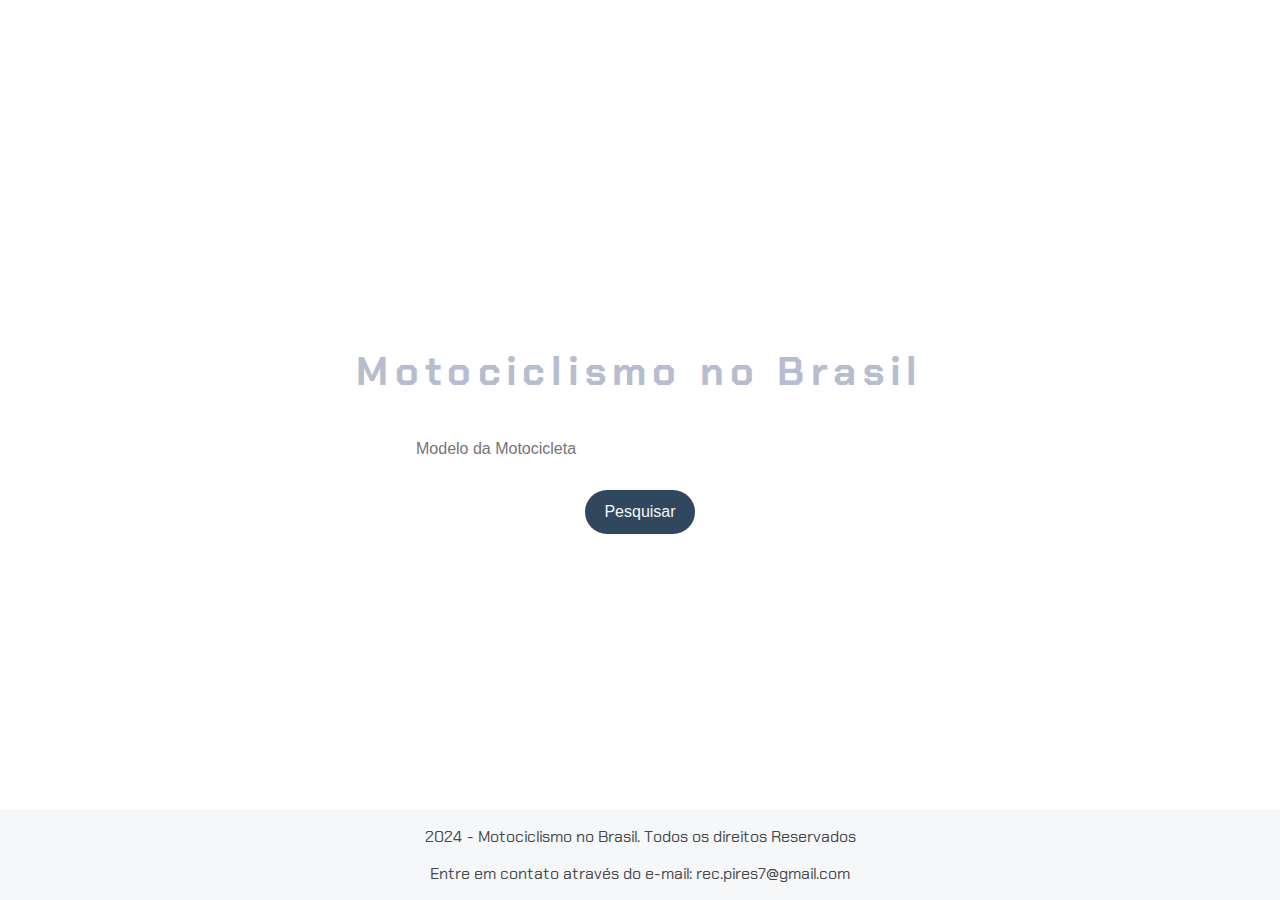
==== index.html @ e1344e50 "Add files via upload" ====
<!DOCTYPE html>
<html lang="pt-BR">
<head>
    <meta charset="UTF-8">
    <meta name="viewport" content="width=device-width, initial-scale=1.0">
    <link rel="stylesheet" href="style.css">
    <title>Motociclismo</title>
</head>
<body>
    <header>
        <h1>Motociclismo no Brasil</h1>
    </header>
    <main>
        <section>
            <input type="text" placeholder="Modelo da Motocicleta">
            <button type="submit">Pesquisar</button>
        </section>   
    </main>
    <footer>
        <p>2024 - Motociclismo no Brasil. Todos os direitos Reservados</p>
        <p>Entre em contato através do e-mail: rec.pires7@gmail.com</p>
    </footer>
</body>
</html>
---- style.css ----
/* Importa a fonte Chakra Petch do Google Fonts */
@import url('https://fonts.googleapis.com/css2?family=Chakra+Petch:ital,wght@0,300;0,400;0,500;0,600;0,700;1,300;1,400;1,500;1,600;1,700&display=swap');

/* Estiliza o corpo da página */
body {
    font-family: "Chakra Petch", sans-serif; /* Define a fonte padrão */
    background-image:url(motociclista.jpg);
    background-size: cover;
    background-position: center;
    display: flex; /* Usa Flexbox para layout */
    flex-direction: column; /* Alinha os itens na vertical */
    align-items: center; /* Centraliza os itens horizontalmente */
    justify-content: center; /* Centraliza os itens verticalmente */
    height: 100vh; /* Preenche a altura total da viewport */
    margin: 0; /* Remove a margem padrão */
    padding: 0; /* Remove o padding padrão */
}

/* Estiliza os títulos h1 */
h1 {
    font-size: 2.5rem; /* Tamanho da fonte */
    color: #b6bdce; /* Cor do texto */
    text-align: center; /* Alinha o texto ao centro */
    letter-spacing: 0.4rem; /* Espaçamento entre letras */
}

/* Estiliza as seções da página */
section {
    display: flex; /* Usa Flexbox para layout */
    flex-direction: column; /* Alinha os itens na vertical */
    align-items: center; /* Centraliza os itens horizontalmente */
    margin-bottom: 3rem; /* Espaçamento abaixo de cada seção */
}

/* Estiliza os inputs dentro das seções */
section input {
    width: 30rem; /* Largura dos inputs */
    border: none; /* Remove a borda padrão */
    padding: 1rem; /* Espaçamento interno */
    border-radius: 1.5rem; /* Borda arredondada */
    margin-bottom: 1rem; /* Espaçamento abaixo dos inputs */
    color: #45474B; /* Cor do texto */
    font-size: 1rem; /* Tamanho da fonte */
    box-sizing: border-box; /* Inclui padding e border na largura total */
}

/* Estiliza os botões dentro das seções */
section button {
    padding: 0.8rem 1.2rem; /* Espaçamento interno do botão */
    border: none; /* Remove a borda padrão */
    border-radius: 1.5rem; /* Borda arredondada */
    background-color: #30475E; /* Cor de fundo do botão */
    color: #F5F7F8; /* Cor do texto do botão */
    font-size: 1rem; /* Tamanho da fonte */
    cursor: pointer; /* Muda o cursor para indicar que é clicável */
}

/* Adiciona efeito hover ao botão de pesquisa */
section button:hover {
    background-color: #30475E; /* Muda a cor de fundo ao passar o mouse */
    box-shadow: 0 4px 8px rgba(0, 0, 0, 0.2); /* Adiciona uma sombra mais intensa */
}

/* Estiliza a caixa de resultados da pesquisa */
.resultados-pesquisa {
    width: 60rem; /* Largura máxima da caixa de resultados */
    height: 46vh; /* Altura máxima da caixa de resultados */
    overflow-y: auto; /* Adiciona rolagem vertical se necessário */
    margin-top: 1rem; /* Espaçamento acima da caixa de resultados */
    padding: 1rem; /* Espaçamento interno */
    border-radius: 0.6rem; /* Borda arredondada */
}

/* Estiliza cada item de resultado */
.item-resultado {
    background: #FFFFFF; /* Cor de fundo dos itens */
    border-radius: 0.6rem; /* Borda arredondada */
    padding: 1rem; /* Espaçamento interno */
    margin-bottom: 1rem; /* Espaçamento abaixo dos itens */
    box-shadow: 0 2px 4px rgba(0, 0, 0, 0.1); /* Sombra leve */
}

/* Estiliza os títulos dentro dos itens de resultado */
.item-resultado h2 {
    font-size: 1.5rem; /* Tamanho da fonte */
    color: #222831; /* Cor do texto */
}

/* Estiliza os links dentro dos itens de resultado */
.item-resultado a {
    text-decoration: none; /* Remove o sublinhado padrão dos links */
    color: #30475E; /* Cor do texto dos links */
}

/* Estiliza os links quando são passados o mouse sobre */
.item-resultado a:hover {
    text-decoration: underline; /* Adiciona sublinhado ao passar o mouse */
}

/* Estiliza a descrição meta dentro dos itens de resultado */
.descricao-meta {
    color: #45474B; /* Cor do texto */
    margin: 0.5rem 0; /* Margem acima e abaixo */
}

/* Estiliza o rodapé da página */
footer {
    background-color: #F5F7F8; /* Cor de fundo do rodapé */
    color: #45474B; /* Cor do texto */
    text-align: center; /* Alinha o texto ao centro */
    padding: 0; /* Espaçamento interno */
    width: 100%; /* Largura total da página */
    position: absolute; /* Posiciona o rodapé */
    bottom: 0; /* Alinha ao fundo da página */
    font-size: 1rem; /* Tamanho da fonte */
}

@media (max-width: 768px) {
    h1 {
        font-size: 2rem; /* Tamanho da fonte em telas menores */
        letter-spacing: 0.2rem; /* Espaçamento entre letras em telas menores */
    }

    section input {
        width: 25rem; /* Largura dos inputs em telas menores */
        padding: 0.8rem; /* Espaçamento interno em telas menores */
    }

    .resultados-pesquisa {
        width: 40rem; /* Largura da caixa de resultados em telas menores */
        height: 40vh; /* Altura da caixa de resultados em telas menores */
    }

    .item-resultado h2 {
        font-size: 1.3rem; /* Tamanho da fonte dos títulos em telas menores */
    }
}

/* Responsividade para celulares */
@media (max-width: 480px) {

    h1 {
        font-size: 1.8rem; /* Tamanho da fonte em telas pequenas */
        letter-spacing: 0.1rem; /* Espaçamento entre letras em telas pequenas */
    }

    section input {
        width: 17rem; /* Largura total dos inputs em telas pequenas */
    }

    section button {
        padding: 0.6rem 1rem; /* Espaçamento interno do botão em telas pequenas */
        font-size: 0.9rem; /* Tamanho da fonte do botão em telas pequenas */
    }

    .resultados-pesquisa {
        width: 90%; /* Largura da caixa de resultados em telas pequenas */
        height: 50vh; /* Altura da caixa de resultados em telas pequenas */
    }

    .item-resultado h2 {
        font-size: 1.1rem; /* Tamanho da fonte dos títulos em telas pequenas */
    }

    footer {
        font-size: 0.9rem; /* Tamanho da fonte do rodapé em telas pequenas */
    }
}
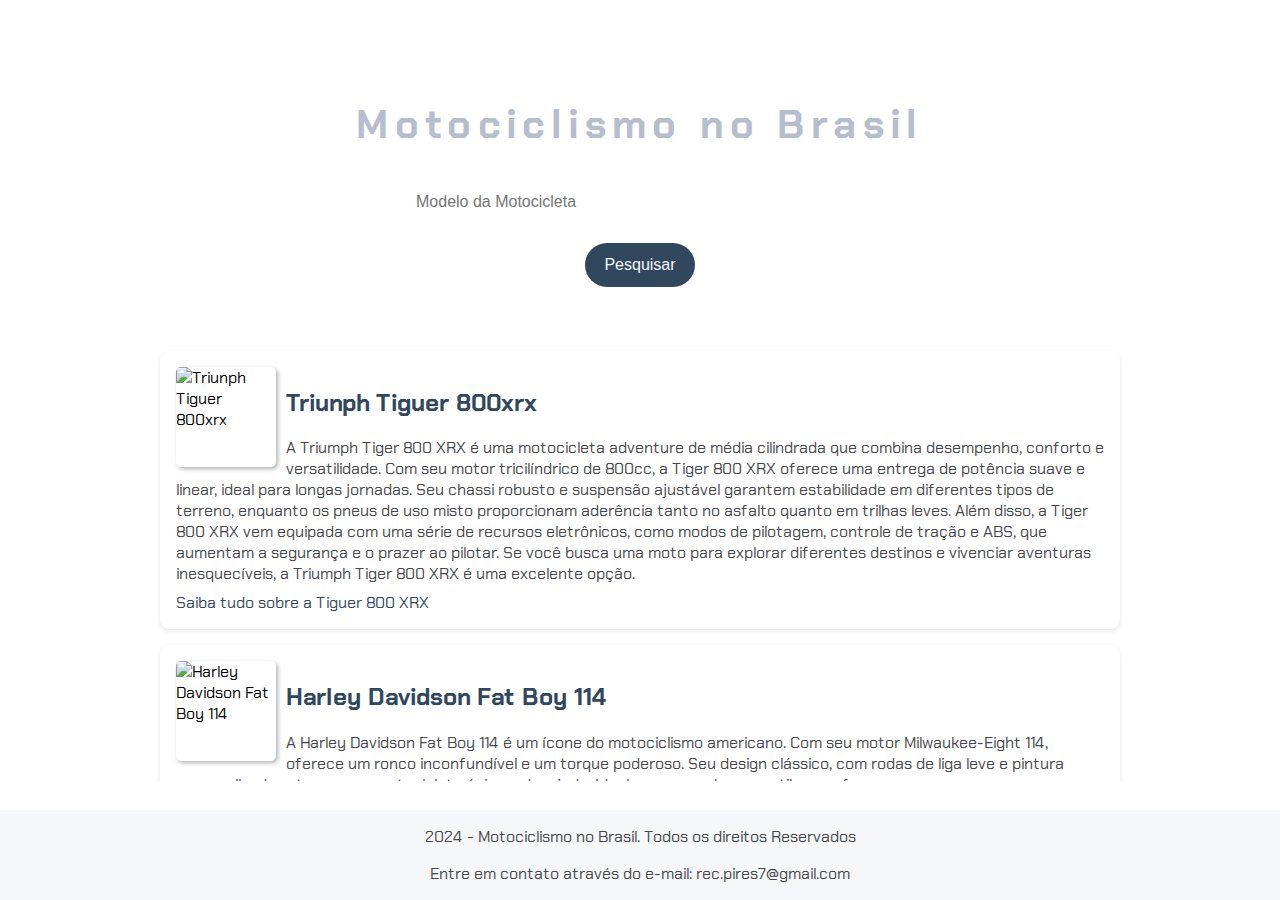
==== commit 0975cafe: "Add files via upload" ====
--- a/index.html
+++ b/index.html
@@ -14,11 +14,72 @@
         <section>
             <input type="text" placeholder="Modelo da Motocicleta">
             <button type="submit">Pesquisar</button>
-        </section>   
+        </section> 
+        <section class="resultados-pesquisa">
+            <div class="item-resultado">
+                <img src="Imagens/tiguer 800xrx.png" alt="Triunph Tiguer 800xrx">
+                <h2>
+                    <a href="#" target="_blank">Triunph Tiguer 800xrx</a>
+                </h2>
+                <p class="descricao-meta">A Triumph Tiger 800 XRX é uma motocicleta adventure de média cilindrada que combina desempenho, conforto e versatilidade. 
+                Com seu motor tricilíndrico de 800cc, a Tiger 800 XRX oferece uma entrega de potência suave e linear, ideal para longas jornadas. 
+                Seu chassi robusto e suspensão ajustável garantem estabilidade em diferentes tipos de terreno, enquanto os pneus de uso misto proporcionam 
+                aderência tanto no asfalto quanto em trilhas leves. Além disso, a Tiger 800 XRX vem equipada com uma série de recursos eletrônicos, 
+                como modos de pilotagem, controle de tração e ABS, que aumentam a segurança e o prazer ao pilotar. Se você busca uma moto para explorar 
+                diferentes destinos e vivenciar aventuras inesquecíveis, a Triumph Tiger 800 XRX é uma excelente opção.</p>
+                <a href="https://www.youtube.com/watch?v=-FAn9QoQ2tw" target="_blank">Saiba tudo sobre a Tiguer 800 XRX</a>
+            </div>
+
+            <div class="item-resultado">
+                <img src="Imagens/fat boy 114.png" alt="Harley Davidson Fat Boy 114">
+                <h2>
+                  <a href="#" target="_blank">Harley Davidson Fat Boy 114</a>
+                </h2>
+                <p class="descricao-meta">A Harley Davidson Fat Boy 114 é um ícone do motociclismo americano. Com seu motor Milwaukee-Eight 114, oferece um ronco inconfundível 
+                e um torque poderoso. Seu design clássico, com rodas de liga leve e pintura personalizada, a torna uma motocicleta única e desejada. 
+                Ideal para quem busca estilo e performance.</p>
+                <a href="https://www.youtube.com/watch?v=FT_kdpWTnLs" target="_blank">Saiba tudo sobre a Fat Boy 114</a>
+            </div>
+            
+            <div class="item-resultado">
+                <img src="Imagens/r1300gs.png" alt="BMW R1300 GS">
+                <h2>
+                  <a href="#" target="_blank">BMW R 1300 GS</a>
+                </h2>
+                <p class="descricao-meta">A BMW R1300 GS é uma referência em motocicletas adventure. Com seu potente motor boxer de 1300cc, oferece um torque impressionante 
+                e uma experiência de pilotagem única. Seu design robusto e suspensão eletrônica adaptativa garantem conforto e segurança em qualquer terreno. Ideal para longas 
+                viagens e aventuras off-road.</p>
+                <a href="https://www.youtube.com/watch?v=Ukl07MGzzVA" target="_blank">Saiba tudo sobre a R 1300 GS</a>
+            </div>
+
+            <div class="item-resultado">
+                <img src="Imagens/scramble 400x.png" alt="Triumph Scrambler 400X">
+                <h2>
+                  <a href="#" target="_blank">Triumph Scrambler 400X</a>
+                </h2>
+                <p class="descricao-meta">A Triumph Scrambler 400X é uma moto clássica com um toque moderno, perfeita para aventuras urbanas e leves trilhas. 
+                Com seu motor de 399cc, ela oferece um equilíbrio entre desempenho e economia de combustível. Seu design retro e posição de pilotagem confortável 
+                a tornam uma ótima opção para quem busca uma moto estilosa e versátil.</p>
+                <a href="https://www.youtube.com/watch?v=huuq4Jb5oV0" target="_blank">Saiba tudo sobre a Scrambler 400X</a>
+              </div>
+
+              <div class="item-resultado">
+                <img src="Imagens/r1250 gs.png" alt="BMW R1250 GS Adventure">
+                <h2>
+                  <a href="#" target="_blank">BMW R1250 GS Adventure</a>
+                </h2>
+                <p class="descricao-meta">A BMW R1250 GS Adventure é uma maxitrail robusta e aventureira, projetada para enfrentar qualquer desafio. 
+                Com seu potente motor boxer de 1250cc e suspensão eletrônica semi-ativa, ela oferece conforto e desempenho em qualquer terreno. 
+                Ideal para longas expedições e viagens off-road.</p>
+                <a href="https://www.youtube.com/watch?v=elsopcZQaSo" target="_blank">Saiba tudo sobre a R 1250 GS Adventure</a>
+              </div>
+            
+        </section>  
     </main>
     <footer>
         <p>2024 - Motociclismo no Brasil. Todos os direitos Reservados</p>
         <p>Entre em contato através do e-mail: rec.pires7@gmail.com</p>
     </footer>
+    <script src="app.js"></script>
 </body>
 </html>--- a/style.css
+++ b/style.css
@@ -92,6 +92,21 @@
     color: #30475E; /* Cor do texto dos links */
 }
 
+.item-resultado img {
+    float: left;
+    margin-right: 10px;
+    width: 100px;
+    height: 100px;
+    object-fit: cover;
+    border-radius: 5px;
+    box-shadow: 2px 2px 4px rgba(0, 0, 0, 0.3);
+    transition: transform 0.3s ease-in-out;
+}
+  
+.item-resultado img:hover {
+    transform: scale(1.1);
+}
+
 /* Estiliza os links quando são passados o mouse sobre */
 .item-resultado a:hover {
     text-decoration: underline; /* Adiciona sublinhado ao passar o mouse */
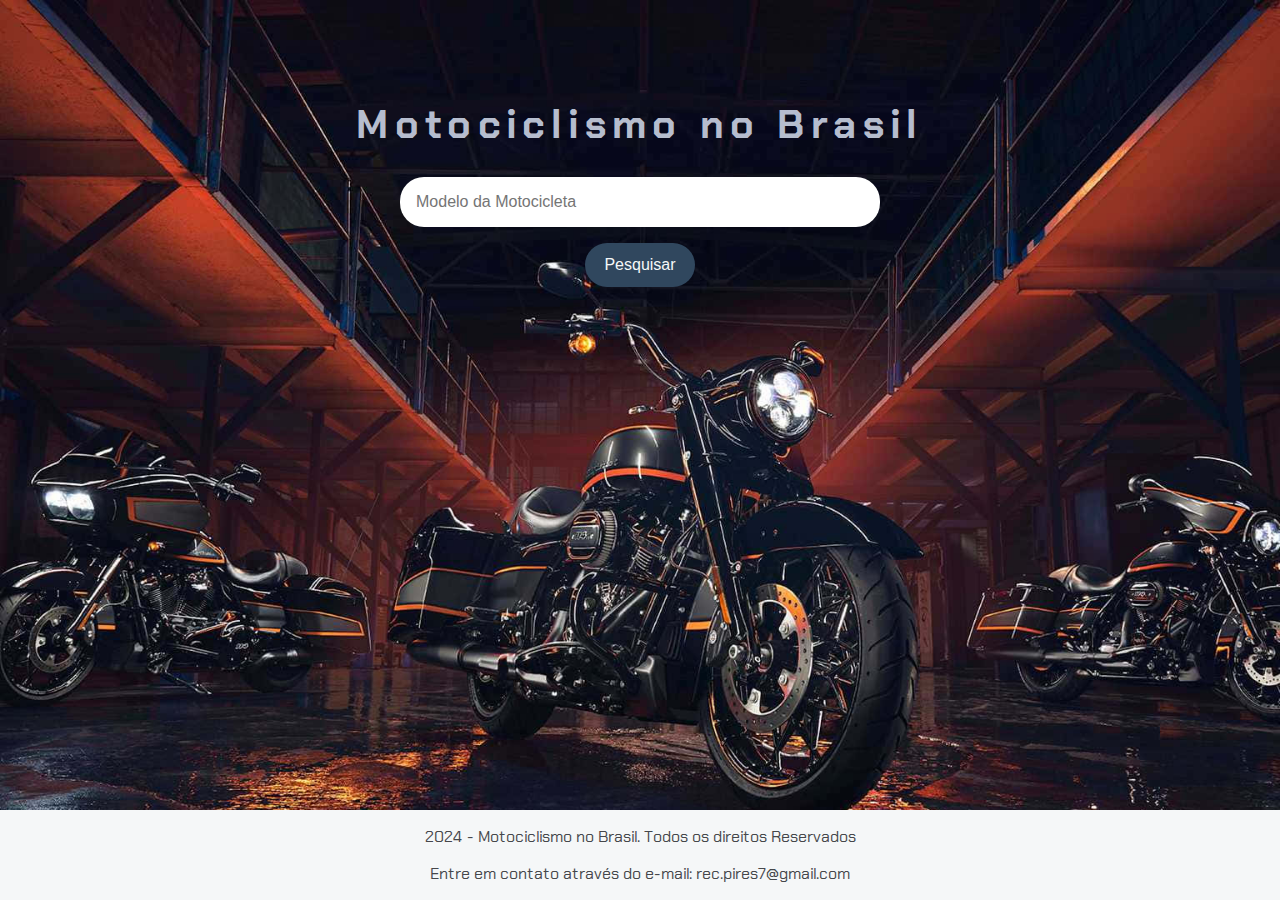
==== commit 1b781b82: "Atualização de arquivos e imagens" ====
--- a/index.html
+++ b/index.html
@@ -12,74 +12,18 @@
     </header>
     <main>
         <section>
-            <input type="text" placeholder="Modelo da Motocicleta">
-            <button type="submit">Pesquisar</button>
+            <input type="text" placeholder="Modelo da Motocicleta" id="campo-pesquisa">
+            <button onclick="pesquisar()">Pesquisar</button>
         </section> 
-        <section class="resultados-pesquisa">
-            <div class="item-resultado">
-                <img src="Imagens/tiguer 800xrx.png" alt="Triunph Tiguer 800xrx">
-                <h2>
-                    <a href="#" target="_blank">Triunph Tiguer 800xrx</a>
-                </h2>
-                <p class="descricao-meta">A Triumph Tiger 800 XRX é uma motocicleta adventure de média cilindrada que combina desempenho, conforto e versatilidade. 
-                Com seu motor tricilíndrico de 800cc, a Tiger 800 XRX oferece uma entrega de potência suave e linear, ideal para longas jornadas. 
-                Seu chassi robusto e suspensão ajustável garantem estabilidade em diferentes tipos de terreno, enquanto os pneus de uso misto proporcionam 
-                aderência tanto no asfalto quanto em trilhas leves. Além disso, a Tiger 800 XRX vem equipada com uma série de recursos eletrônicos, 
-                como modos de pilotagem, controle de tração e ABS, que aumentam a segurança e o prazer ao pilotar. Se você busca uma moto para explorar 
-                diferentes destinos e vivenciar aventuras inesquecíveis, a Triumph Tiger 800 XRX é uma excelente opção.</p>
-                <a href="https://www.youtube.com/watch?v=-FAn9QoQ2tw" target="_blank">Saiba tudo sobre a Tiguer 800 XRX</a>
-            </div>
-
-            <div class="item-resultado">
-                <img src="Imagens/fat boy 114.png" alt="Harley Davidson Fat Boy 114">
-                <h2>
-                  <a href="#" target="_blank">Harley Davidson Fat Boy 114</a>
-                </h2>
-                <p class="descricao-meta">A Harley Davidson Fat Boy 114 é um ícone do motociclismo americano. Com seu motor Milwaukee-Eight 114, oferece um ronco inconfundível 
-                e um torque poderoso. Seu design clássico, com rodas de liga leve e pintura personalizada, a torna uma motocicleta única e desejada. 
-                Ideal para quem busca estilo e performance.</p>
-                <a href="https://www.youtube.com/watch?v=FT_kdpWTnLs" target="_blank">Saiba tudo sobre a Fat Boy 114</a>
-            </div>
-            
-            <div class="item-resultado">
-                <img src="Imagens/r1300gs.png" alt="BMW R1300 GS">
-                <h2>
-                  <a href="#" target="_blank">BMW R 1300 GS</a>
-                </h2>
-                <p class="descricao-meta">A BMW R1300 GS é uma referência em motocicletas adventure. Com seu potente motor boxer de 1300cc, oferece um torque impressionante 
-                e uma experiência de pilotagem única. Seu design robusto e suspensão eletrônica adaptativa garantem conforto e segurança em qualquer terreno. Ideal para longas 
-                viagens e aventuras off-road.</p>
-                <a href="https://www.youtube.com/watch?v=Ukl07MGzzVA" target="_blank">Saiba tudo sobre a R 1300 GS</a>
-            </div>
-
-            <div class="item-resultado">
-                <img src="Imagens/scramble 400x.png" alt="Triumph Scrambler 400X">
-                <h2>
-                  <a href="#" target="_blank">Triumph Scrambler 400X</a>
-                </h2>
-                <p class="descricao-meta">A Triumph Scrambler 400X é uma moto clássica com um toque moderno, perfeita para aventuras urbanas e leves trilhas. 
-                Com seu motor de 399cc, ela oferece um equilíbrio entre desempenho e economia de combustível. Seu design retro e posição de pilotagem confortável 
-                a tornam uma ótima opção para quem busca uma moto estilosa e versátil.</p>
-                <a href="https://www.youtube.com/watch?v=huuq4Jb5oV0" target="_blank">Saiba tudo sobre a Scrambler 400X</a>
-              </div>
-
-              <div class="item-resultado">
-                <img src="Imagens/r1250 gs.png" alt="BMW R1250 GS Adventure">
-                <h2>
-                  <a href="#" target="_blank">BMW R1250 GS Adventure</a>
-                </h2>
-                <p class="descricao-meta">A BMW R1250 GS Adventure é uma maxitrail robusta e aventureira, projetada para enfrentar qualquer desafio. 
-                Com seu potente motor boxer de 1250cc e suspensão eletrônica semi-ativa, ela oferece conforto e desempenho em qualquer terreno. 
-                Ideal para longas expedições e viagens off-road.</p>
-                <a href="https://www.youtube.com/watch?v=elsopcZQaSo" target="_blank">Saiba tudo sobre a R 1250 GS Adventure</a>
-              </div>
-            
+        <section class="resultados-pesquisa" 
+        id="resultados-pesquisa">
         </section>  
     </main>
     <footer>
         <p>2024 - Motociclismo no Brasil. Todos os direitos Reservados</p>
         <p>Entre em contato através do e-mail: rec.pires7@gmail.com</p>
     </footer>
+    <script src="dados.js"></script>
     <script src="app.js"></script>
 </body>
 </html>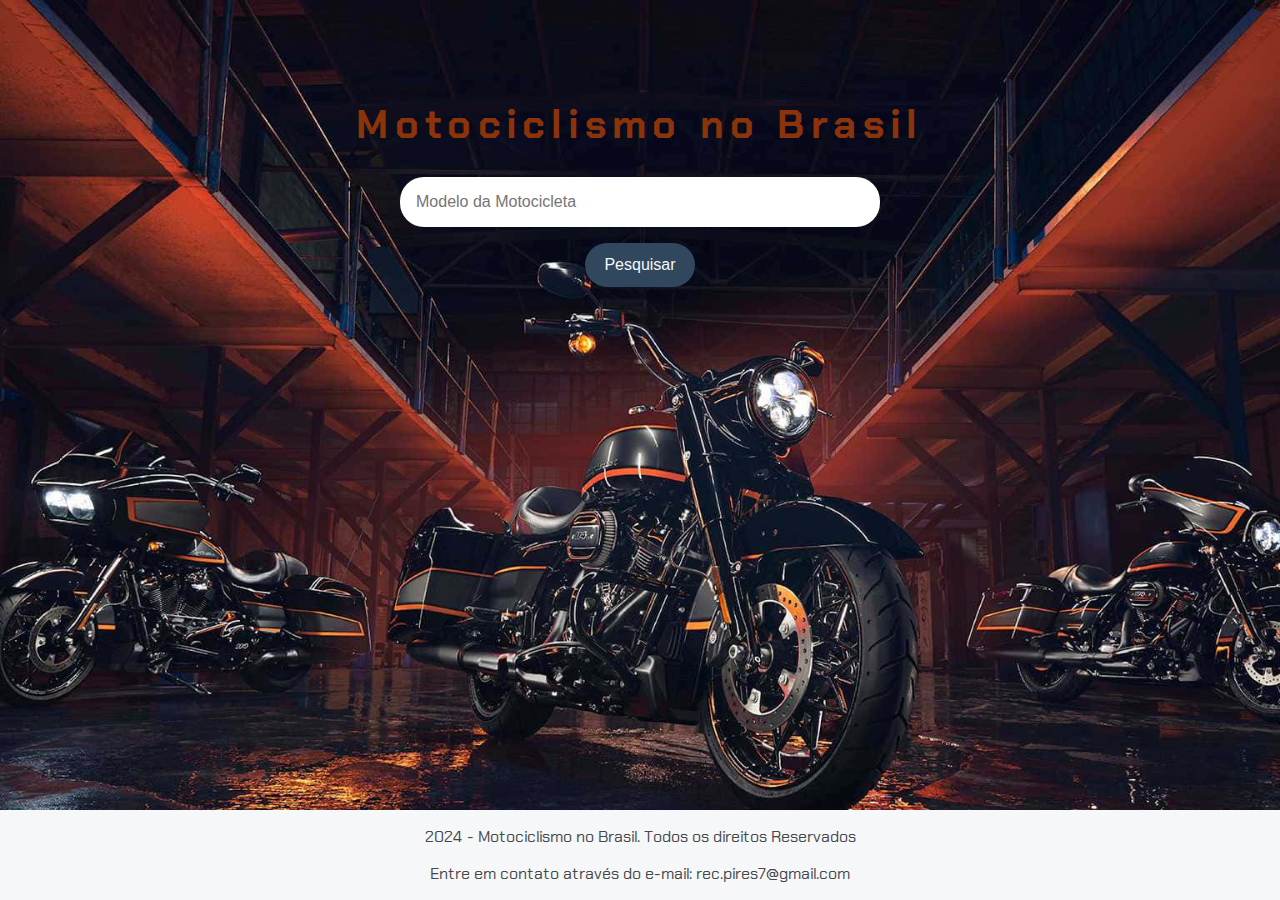
==== commit 02051915: "Update index.html" ====
--- a/index.html
+++ b/index.html
@@ -26,4 +26,4 @@
     <script src="dados.js"></script>
     <script src="app.js"></script>
 </body>
-</html>+</html>
--- a/style.css
+++ b/style.css
@@ -19,7 +19,7 @@
 /* Estiliza os títulos h1 */
 h1 {
     font-size: 2.5rem; /* Tamanho da fonte */
-    color: #b6bdce; /* Cor do texto */
+    color: #8b330a; /* Cor do texto */
     text-align: center; /* Alinha o texto ao centro */
     letter-spacing: 0.4rem; /* Espaçamento entre letras */
 }
